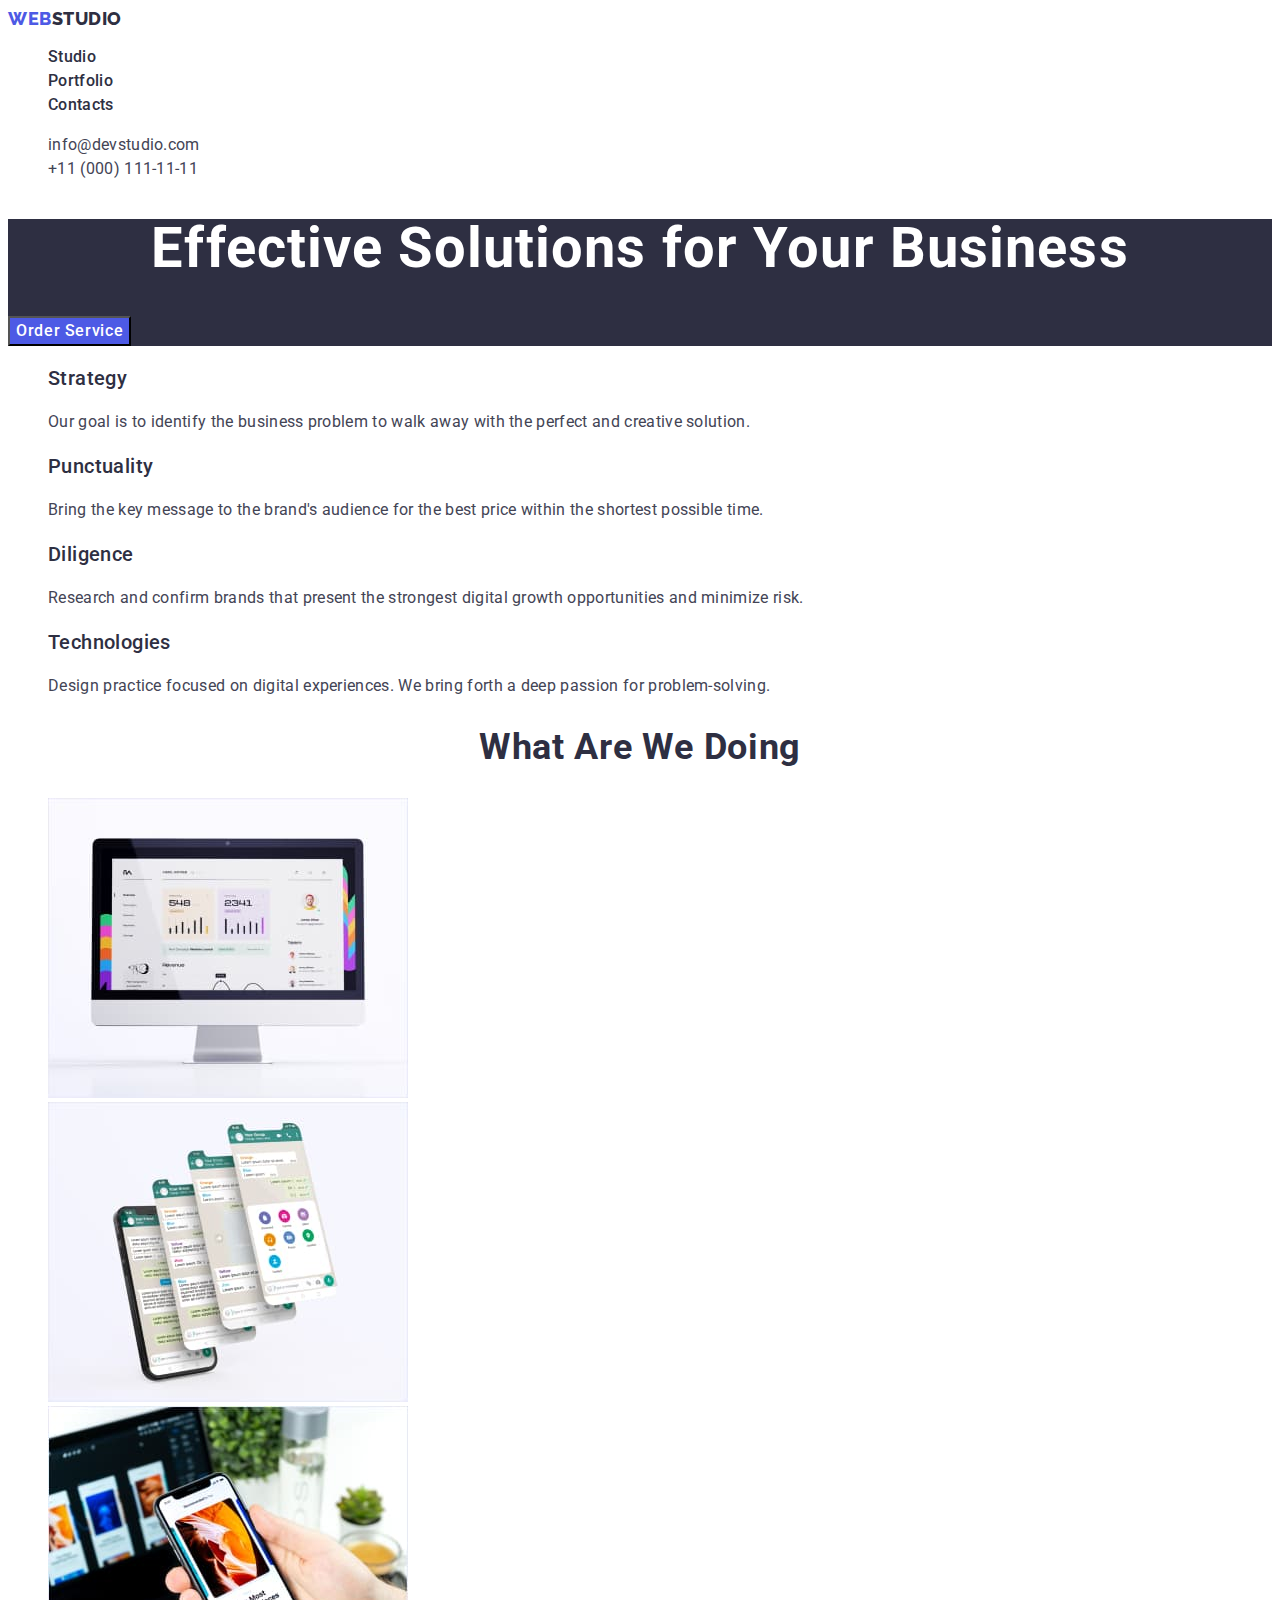
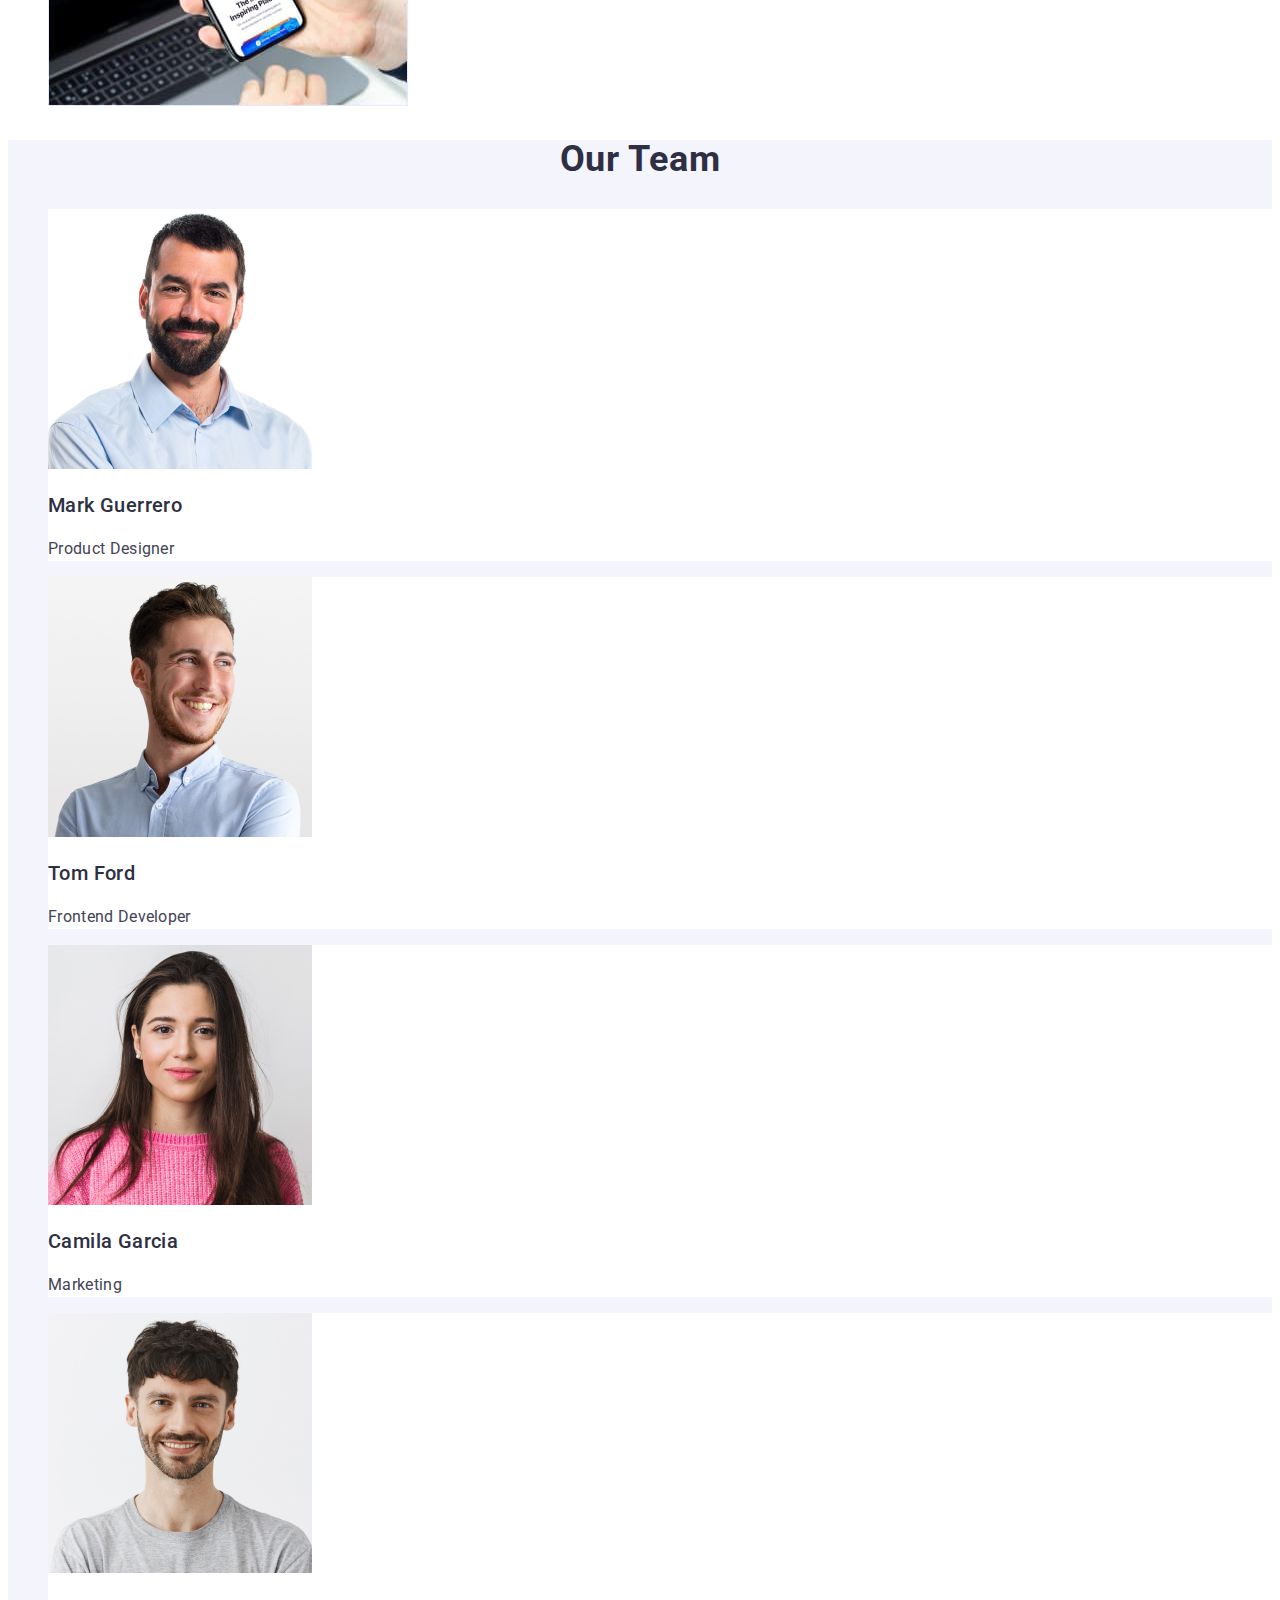
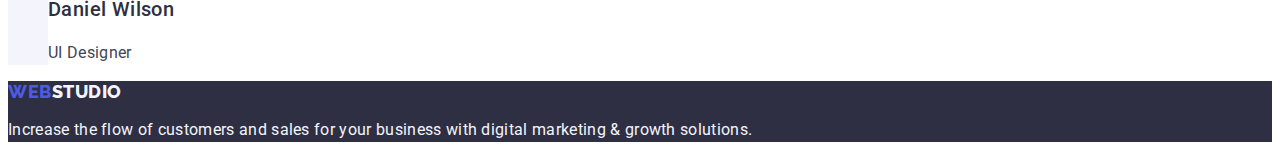
==== index.html @ 8f64d593 "start-cloned" ====
<!DOCTYPE html>
<html lang="en">
  <head>
    <meta charset="UTF-8" />
    <meta http-equiv="X-UA-Compatible" content="IE=edge" />
    <meta name="viewport" content="width=device-width, initial-scale=1.0" />
    <link rel="preconnect" href="https://fonts.googleapis.com" />
    <link rel="preconnect" href="https://fonts.gstatic.com" crossorigin />
    <link
      href="https://fonts.googleapis.com/css2?family=Raleway:wght@800&family=Roboto:wght@400;500;700;900&display=swap"
      rel="stylesheet"
    />
    <title>WebStudio</title>
    <link rel="stylesheet" href="./css/styles.css" />
  </head>

  <body>
    <header>
      <nav class="navigation list">
        <a href="./index.html" class="header-logo-link link"
          >Web<span class="header-logo-link link">Studio</span></a
        >
        <ul class="header-list list">
          <li>
            <a href="./index.html" class="header-list-item link">Studio</a>
          </li>
          <li>
            <a href="./portfolio.html" class="header-list-item link"
              >Portfolio</a
            >
          </li>
          <li>
            <a href="" class="header-list-item link">Contacts</a>
          </li>
        </ul>
      </nav>
      <address class="address list">
        <ul class="address-list list">
          <li class="address-item link">
            <a href="mailto:info@devstudio.com" class="address-link link"
              >info@devstudio.com</a
            >
          </li>
          <li class="address-item">
            <a href="tel:+110001111111" class="address-link link"
              >+11 (000) 111-11-11</a
            >
          </li>
        </ul>
      </address>
    </header>

    <main>
      <section class="main-header">
        <h1 class="main-header-title">Effective Solutions for Your Business</h1>
        <button type="button" class="solution-button">Order Service</button>
      </section>
      <section class="solutions">
        <h2 hidden class="solution-title">Text</h2>
        <ul class="list">
          <li>
            <h3 class="solution-subtitle">Strategy</h3>
            <p class="solution-text">
              Our goal is to identify the business problem to walk away with the
              perfect and creative solution.
            </p>
          </li>
          <li>
            <h3 class="solution-subtitle">Punctuality</h3>
            <p class="solution-text">
              Bring the key message to the brand's audience for the best price
              within the shortest possible time.
            </p>
          </li>
          <li>
            <h3 class="solution-subtitle">Diligence</h3>
            <p class="solution-text">
              Research and confirm brands that present the strongest digital
              growth opportunities and minimize risk.
            </p>
          </li>
          <li>
            <h3 class="solution-subtitle">Technologies</h3>
            <p class="solution-text">
              Design practice focused on digital experiences. We bring forth a
              deep passion for problem-solving.
            </p>
          </li>
        </ul>
      </section>
      <section class="doing">
        <h2 id="studio" class="doing-title">What are we doing</h2>
        <ul class="doing-list list">
          <li>
            <img src="./images/computer.jpg" alt="analysis" width="360" />
          </li>
          <li><img src="./images/phone.jpg" alt="marketing" width="360" /></li>
          <li><img src="./images/phone2.jpg" alt="desing" width="360" /></li>
        </ul>
      </section>
      <section class="team">
        <h2 class="team-title" id="portfolio">Our Team</h2>
        <ul class="team-list list">
          <li class="team-list-item">
            <img src="./images/Mark.jpg" alt="Product Designer" width="264" />
            <h3 class="team-subtitle">Mark Guerrero</h3>
            <p class="team-text">Product Designer</p>
          </li>
          <li class="team-list-item">
            <img src="./images/Tom.jpg" alt="Frontend Developer" width="264" />
            <h3 class="team-subtitle">Tom Ford</h3>
            <p class="team-text">Frontend Developer</p>
          </li>
          <li class="team-list-item">
            <img src="./images/Camila.jpg" alt="Marketing" width="264" />
            <h3 class="team-subtitle">Camila Garcia</h3>
            <p class="team-text">Marketing</p>
          </li>
          <li class="team-list-item">
            <img src="./images/Daniel.jpg" alt="UI Designer" width="264" />
            <h3 class="team-subtitle">Daniel Wilson</h3>
            <p class="team-text">UI Designer</p>
          </li>
        </ul>
      </section>
    </main>
    <footer class="footer">
      <a href="./index.html" class="footer-logo link"
        >Web<span class="footer-logo">Studio</span></a
      >
      <p class="footer-text">
        Increase the flow of customers and sales for your business with digital
        marketing & growth solutions.
      </p>
    </footer>
  </body>
</html>
---- css/styles.css ----
:root {
  --title-main-color: #2e2f42;
  --main-text-color: #434455;
  --background-white: #ffffff;
  --accent-color: #4d5ae5;
  --accent-color-button: #404bbf;
  --background-beige: #f4f4fd;
}

body {
  font-family: "Roboto", sans-serif;
  color: var(--main-text-color);
  background-color: var(--background-white);
}

.link {
  text-decoration: none;
}

.list {
  list-style: none;
}
/*---------------------HEADER---------------------*/

.header-list-item {
  font-weight: 500;
  font-size: 16px;
  line-height: 1.5;
  letter-spacing: 0.02em;
  color: var(--title-main-color);
}

.link:hover,
.link:focus {
  color: var(--accent-color-button);
}

.header-logo-link {
  font-family: "Raleway", sans-serif;
  font-weight: 800;
  font-size: 18px;
  line-height: 1.17;
  letter-spacing: 0.03em;
  text-transform: uppercase;
  color: var(--accent-color);
}

.header-logo-link span {
  color: var(--title-main-color);
}

.address {
  font-style: normal;
}

.address-link {
  font-family: "Roboto";
  font-size: 16px;
  line-height: 1.5;
  letter-spacing: 0.02em;
  color: var(--main-text-color);
  text-decoration: none;
}

.address-link:hover,
.address-link:focus {
  color: var(--accent-color-button);
}

/*---------------------MAIN HEADER---------------------*/
.main-header {
  background-color: var(--title-main-color);
}

.main-header-title {
  font-weight: 700;
  font-size: 56px;
  line-height: 1.07;
  letter-spacing: 0.02em;
  color: var(--background-white);
  text-align: center;
}

/*---------------------SOLUTIONS---------------------*/
.solutions {
}
.solution-title {
  font-weight: 700;
  font-size: 56px;
  line-height: 1.07;
  letter-spacing: 0.02em;
  color: var(--title-main-color);
}

.solution-button {
  font-family: "Roboto", sans-serif;
  font-weight: 500;
  font-size: 16px;
  line-height: 1.5;
  letter-spacing: 0.04em;
  color: var(--background-white);
  cursor: pointer;
  background-color: var(--accent-color);
}
.solution-button:hover,
.solution-button:focus {
  color: var(--background-white);
  background-color: var(--accent-color-button);
}

.solution-subtitle {
  font-weight: 500;
  font-size: 20px;
  line-height: 1.2;
  letter-spacing: 0.02em;
  color: var(--title-main-color);
}
.solution-text {
  font-size: 16px;
  line-height: 1.5;
  letter-spacing: 0.02em;
}

/*---------------------DOING---------------------*/
.doing {
}

.doing-title {
  font-weight: 700;
  font-size: 36px;
  line-height: 1.11;
  letter-spacing: 0.02em;
  text-transform: capitalize;
  color: var(--title-main-color);
  text-align: center;
}

/*---------------------TEAM---------------------*/
.team {
  background-color: var(--background-beige);
}
.team-list-item {
  background-color: var(--background-white);
}

.team-title {
  font-weight: 700;
  font-size: 36px;
  line-height: 1.11;
  letter-spacing: 0.02em;
  text-transform: capitalize;
  color: var(--title-main-color);
  text-align: center;
}

.team-subtitle {
  font-weight: 500;
  font-size: 20px;
  line-height: 1.2;
  letter-spacing: 0.02em;
  color: var(--title-main-color);
}
.team-text {
  font-size: 16px;
  line-height: 1.5;
  letter-spacing: 0.02em;
  background-color: var(--background-white);
}
/*---------------------FOOTER---------------------*/
.footer {
  background-color: var(--title-main-color);
}
.footer-logo {
  font-family: "Raleway", sans-serif;
  font-style: normal;
  font-weight: 800;
  font-size: 18px;
  line-height: 1.17;
  letter-spacing: 0.03em;
  text-transform: uppercase;
  color: var(--accent-color);
  text-decoration: none;
}
.footer-logo span {
  color: var(--background-beige);
}

.footer-text {
  font-size: 16px;
  line-height: 1.5;
  letter-spacing: 0.02em;
  color: var(--background-beige);
}

/*---------------------PORTFOLIO---------------------*/
.portfolio {
}

.portfolio-button {
  font-family: "Roboto", sans-serif;
  font-weight: 500;
  font-size: 16px;
  line-height: 1.5;
  text-align: center;
  letter-spacing: 0.04em;
  color: var(--accent-color);
  cursor: pointer;
  background-color: var(--background-beige);
}

.portfolio-button:hover,
.portfolio-button:focus {
  color: var(--background-white);
  background-color: var(--accent-color-button);
}

.portfolio-title-link {
  font-weight: 500;
  font-size: 20px;
  line-height: 1.2;
  letter-spacing: 0.02em;
  color: var(--title-main-color);
}

.portfolio-title-link:hover,
.portfolio-title-link:focus {
  color: var(--accent-color-button);
}
.portfolio-text {
  font-size: 16px;
  line-height: 1.5;
  letter-spacing: 0.02em;
  color: var(--main-text-color);
}
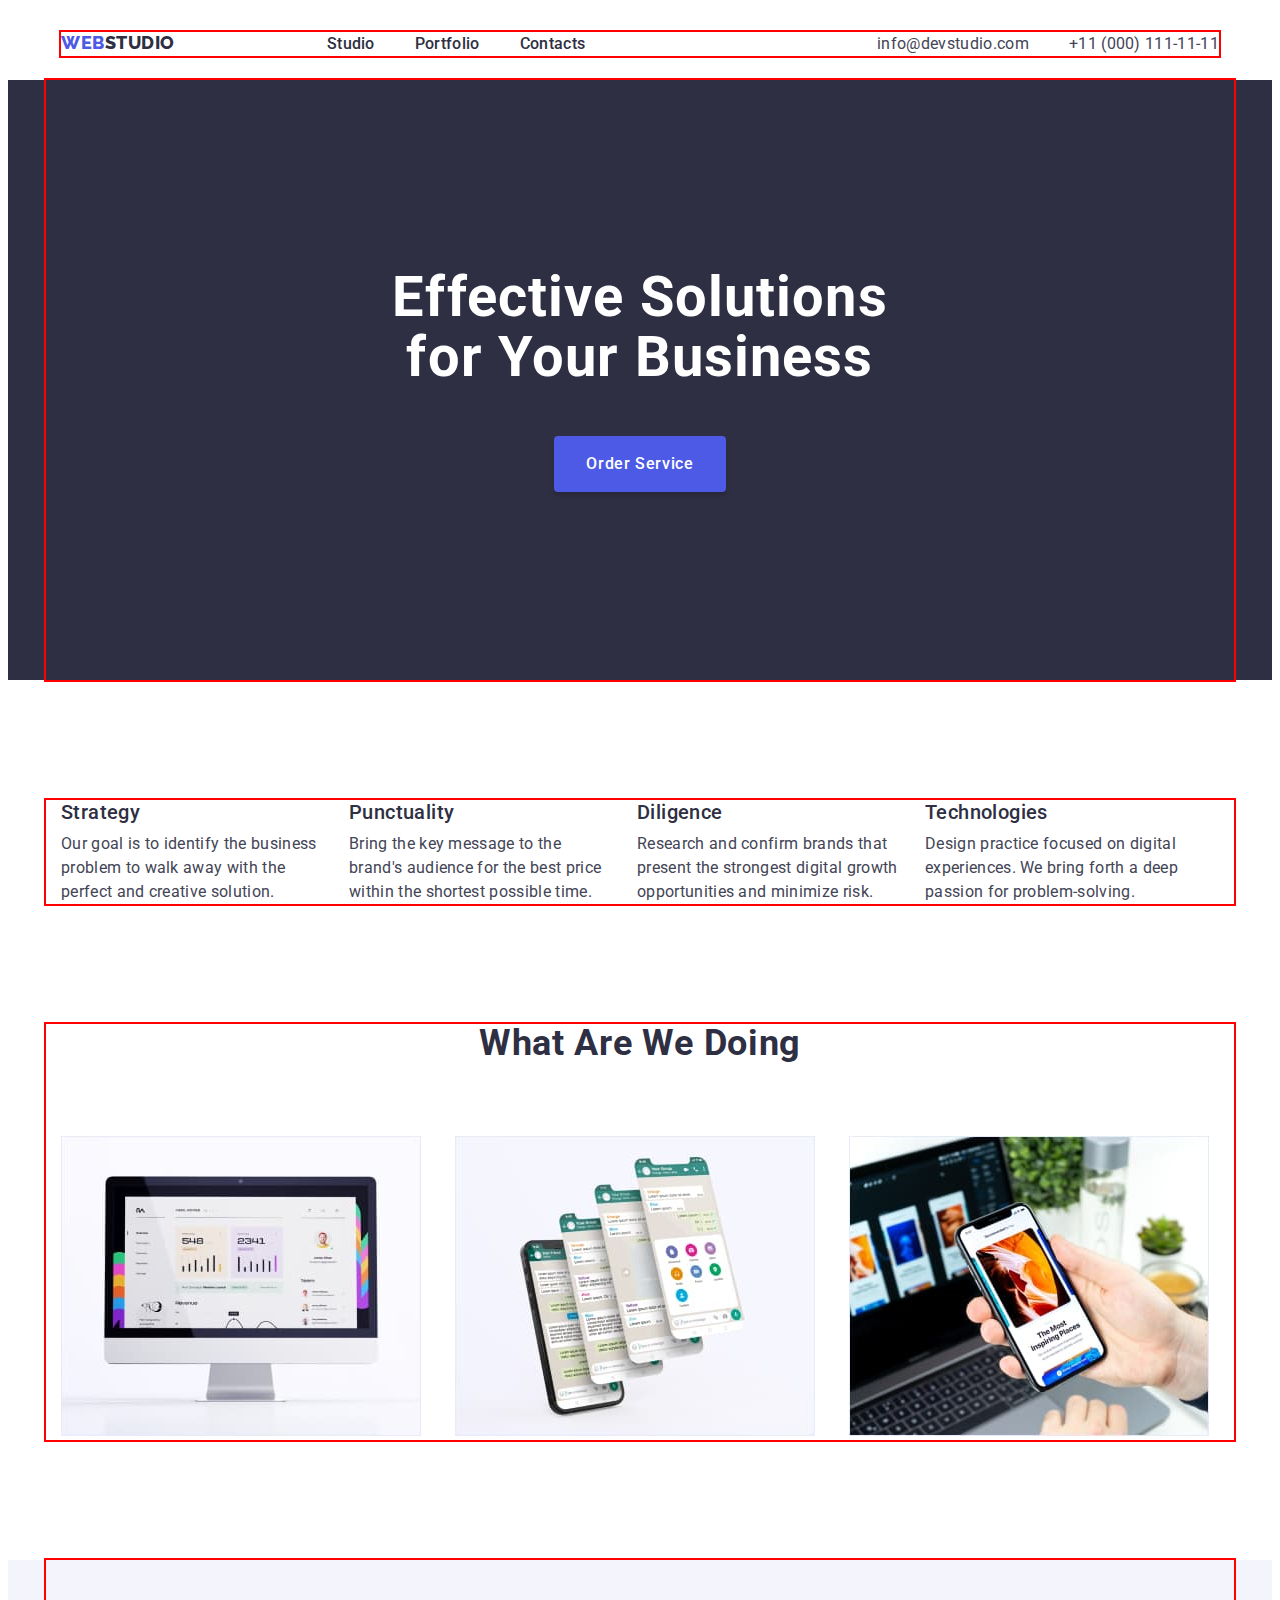
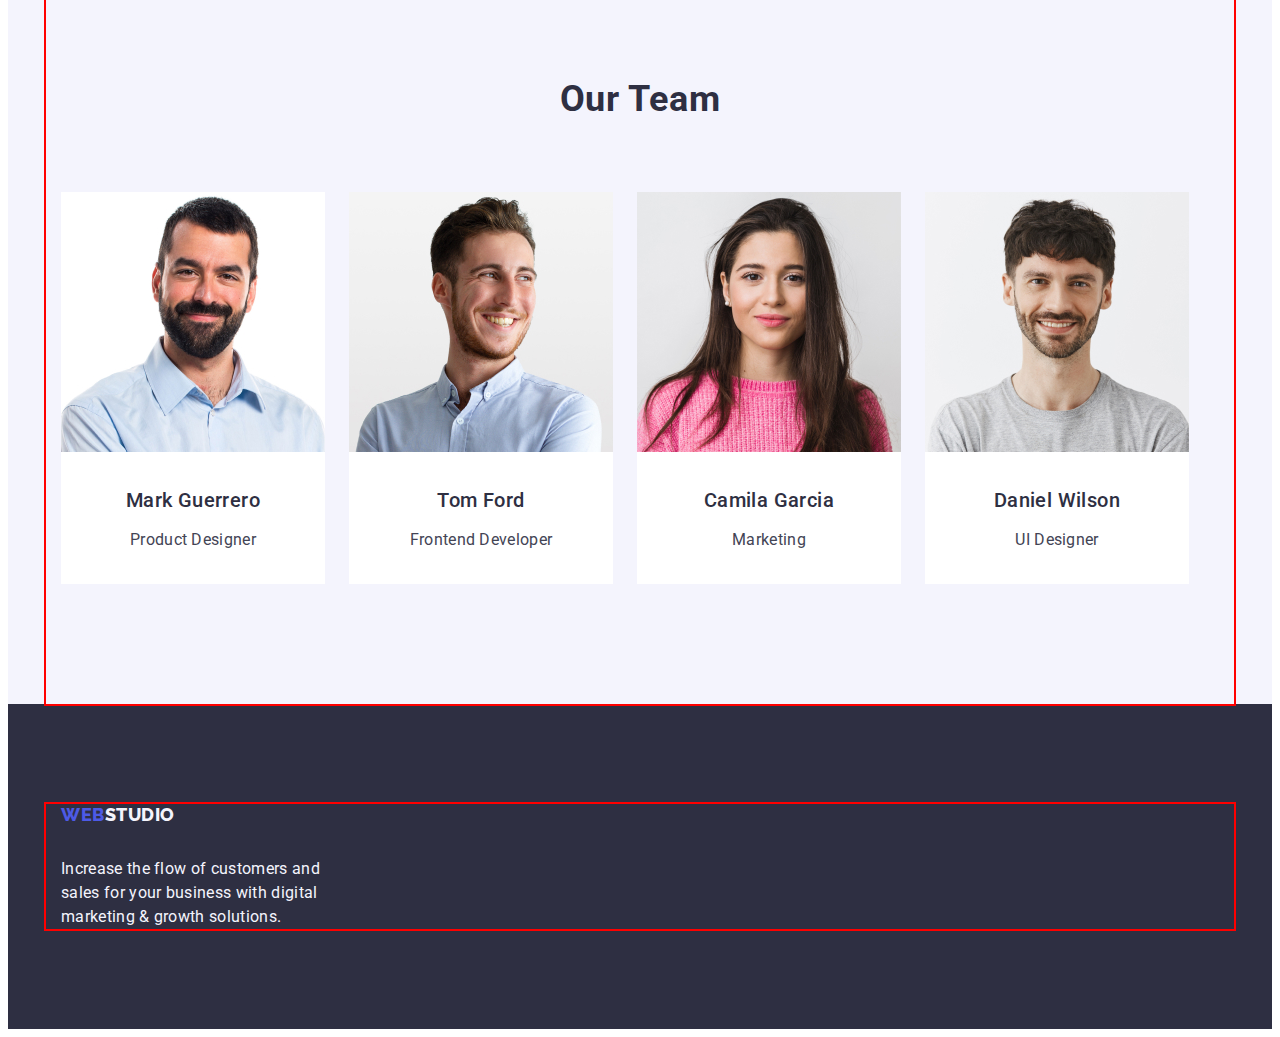
==== commit 1aecb0e9: "first try" ====
--- a/index.html
+++ b/index.html
@@ -11,127 +11,168 @@
       rel="stylesheet"
     />
     <title>WebStudio</title>
+    <link
+      rel="stylesheet"
+      href="https://cdnjs.cloudflare.com/ajax/libs/modern-normalize/2.0.0/modern-normalize.min.css"
+      integrity="sha512-4xo8blKMVCiXpTaLzQSLSw3KFOVPWhm/TRtuPVc4WG6kUgjH6J03IBuG7JZPkcWMxJ5huwaBpOpnwYElP/m6wg=="
+      crossorigin="anonymous"
+      referrerpolicy="no-referrer"
+    />
     <link rel="stylesheet" href="./css/styles.css" />
   </head>
 
   <body>
-    <header>
-      <nav class="navigation list">
-        <a href="./index.html" class="header-logo-link link"
-          >Web<span class="header-logo-link link">Studio</span></a
-        >
-        <ul class="header-list list">
-          <li>
-            <a href="./index.html" class="header-list-item link">Studio</a>
-          </li>
-          <li>
-            <a href="./portfolio.html" class="header-list-item link"
-              >Portfolio</a
-            >
-          </li>
-          <li>
-            <a href="" class="header-list-item link">Contacts</a>
-          </li>
-        </ul>
-      </nav>
-      <address class="address list">
-        <ul class="address-list list">
-          <li class="address-item link">
-            <a href="mailto:info@devstudio.com" class="address-link link"
-              >info@devstudio.com</a
-            >
-          </li>
-          <li class="address-item">
-            <a href="tel:+110001111111" class="address-link link"
-              >+11 (000) 111-11-11</a
-            >
-          </li>
-        </ul>
-      </address>
+    <header class="header">
+      <div class="container header-container">
+        <nav class="header-navigation list">
+          <a href="./index.html" class="header-logo-link link"
+            >Web<span class="header-logo-link link">Studio</span></a
+          >
+          <ul class="header-list list">
+            <li>
+              <a href="./index.html" class="header-list-item link">Studio</a>
+            </li>
+            <li>
+              <a href="./portfolio.html" class="header-list-item link"
+                >Portfolio</a
+              >
+            </li>
+            <li>
+              <a href="" class="header-list-item link">Contacts</a>
+            </li>
+          </ul>
+        </nav>
+        <address class="address list">
+          <ul class="address-list list">
+            <li class="address-item link">
+              <a href="mailto:info@devstudio.com" class="address-link link"
+                >info@devstudio.com</a
+              >
+            </li>
+            <li class="address-item">
+              <a href="tel:+110001111111" class="address-link link"
+                >+11 (000) 111-11-11</a
+              >
+            </li>
+          </ul>
+        </address>
+      </div>
     </header>
 
     <main>
-      <section class="main-header">
-        <h1 class="main-header-title">Effective Solutions for Your Business</h1>
-        <button type="button" class="solution-button">Order Service</button>
+      <section class="main-header section">
+        <div class="container main-container">
+          <h1 class="main-header-title">
+            Effective Solutions for Your Business
+          </h1>
+          <div class="button">
+            <button type="button" class="main-button">Order Service</button>
+          </div>
+        </div>
       </section>
-      <section class="solutions">
-        <h2 hidden class="solution-title">Text</h2>
-        <ul class="list">
-          <li>
-            <h3 class="solution-subtitle">Strategy</h3>
-            <p class="solution-text">
-              Our goal is to identify the business problem to walk away with the
-              perfect and creative solution.
-            </p>
-          </li>
-          <li>
-            <h3 class="solution-subtitle">Punctuality</h3>
-            <p class="solution-text">
-              Bring the key message to the brand's audience for the best price
-              within the shortest possible time.
-            </p>
-          </li>
-          <li>
-            <h3 class="solution-subtitle">Diligence</h3>
-            <p class="solution-text">
-              Research and confirm brands that present the strongest digital
-              growth opportunities and minimize risk.
-            </p>
-          </li>
-          <li>
-            <h3 class="solution-subtitle">Technologies</h3>
-            <p class="solution-text">
-              Design practice focused on digital experiences. We bring forth a
-              deep passion for problem-solving.
-            </p>
-          </li>
-        </ul>
+      <section class="solutions section">
+        <div class="container solutions-container">
+          <h2 hidden class="solution-title">Text</h2>
+          <ul class="solution-list list">
+            <li class="solution-item">
+              <h3 class="solution-subtitle">Strategy</h3>
+              <p class="solution-text">
+                Our goal is to identify the business problem to walk away with
+                the perfect and creative solution.
+              </p>
+            </li>
+            <li>
+              <h3 class="solution-subtitle">Punctuality</h3>
+              <p class="solution-text">
+                Bring the key message to the brand's audience for the best price
+                within the shortest possible time.
+              </p>
+            </li>
+            <li>
+              <h3 class="solution-subtitle">Diligence</h3>
+              <p class="solution-text">
+                Research and confirm brands that present the strongest digital
+                growth opportunities and minimize risk.
+              </p>
+            </li>
+            <li>
+              <h3 class="solution-subtitle">Technologies</h3>
+              <p class="solution-text">
+                Design practice focused on digital experiences. We bring forth a
+                deep passion for problem-solving.
+              </p>
+            </li>
+          </ul>
+        </div>
       </section>
-      <section class="doing">
-        <h2 id="studio" class="doing-title">What are we doing</h2>
-        <ul class="doing-list list">
-          <li>
-            <img src="./images/computer.jpg" alt="analysis" width="360" />
-          </li>
-          <li><img src="./images/phone.jpg" alt="marketing" width="360" /></li>
-          <li><img src="./images/phone2.jpg" alt="desing" width="360" /></li>
-        </ul>
+      <section class="doing section">
+        <div class="doing-container container">
+          <h2 id="studio" class="doing-title">What are we doing</h2>
+          <ul class="doing-list list">
+            <li class="doing-item">
+              <img src="./images/computer.jpg" alt="analysis" width="360" />
+            </li>
+            <li class="doing-item">
+              <img src="./images/phone.jpg" alt="marketing" width="360" />
+            </li>
+            <li class="doing-item">
+              <img src="./images/phone2.jpg" alt="desing" width="360" />
+            </li>
+          </ul>
+        </div>
       </section>
       <section class="team">
-        <h2 class="team-title" id="portfolio">Our Team</h2>
-        <ul class="team-list list">
-          <li class="team-list-item">
-            <img src="./images/Mark.jpg" alt="Product Designer" width="264" />
-            <h3 class="team-subtitle">Mark Guerrero</h3>
-            <p class="team-text">Product Designer</p>
-          </li>
-          <li class="team-list-item">
-            <img src="./images/Tom.jpg" alt="Frontend Developer" width="264" />
-            <h3 class="team-subtitle">Tom Ford</h3>
-            <p class="team-text">Frontend Developer</p>
-          </li>
-          <li class="team-list-item">
-            <img src="./images/Camila.jpg" alt="Marketing" width="264" />
-            <h3 class="team-subtitle">Camila Garcia</h3>
-            <p class="team-text">Marketing</p>
-          </li>
-          <li class="team-list-item">
-            <img src="./images/Daniel.jpg" alt="UI Designer" width="264" />
-            <h3 class="team-subtitle">Daniel Wilson</h3>
-            <p class="team-text">UI Designer</p>
-          </li>
-        </ul>
+        <div class="container">
+          <h2 class="team-title" id="portfolio">Our Team</h2>
+          <ul class="team-list list">
+            <li class="team-list-item">
+              <img src="./images/Mark.jpg" alt="Product Designer" width="264" />
+              <div class="team-content">
+                <h3 class="team-subtitle">Mark Guerrero</h3>
+                <p class="team-text">Product Designer</p>
+              </div>
+            </li>
+            <li class="team-list-item">
+              <img
+                src="./images/Tom.jpg"
+                alt="Frontend Developer"
+                width="264"
+              />
+              <div class="team-content">
+                <h3 class="team-subtitle">Tom Ford</h3>
+                <p class="team-text">Frontend Developer</p>
+              </div>
+            </li>
+            <li class="team-list-item">
+              <img src="./images/Camila.jpg" alt="Marketing" width="264" />
+              <div class="team-content">
+                <h3 class="team-subtitle">Camila Garcia</h3>
+                <p class="team-text">Marketing</p>
+              </div>
+            </li>
+            <li class="team-list-item">
+              <img src="./images/Daniel.jpg" alt="UI Designer" width="264" />
+              <div class="team-content">
+                <h3 class="team-subtitle">Daniel Wilson</h3>
+                <p class="team-text">UI Designer</p>
+              </div>
+            </li>
+          </ul>
+        </div>
       </section>
     </main>
     <footer class="footer">
-      <a href="./index.html" class="footer-logo link"
-        >Web<span class="footer-logo">Studio</span></a
-      >
-      <p class="footer-text">
-        Increase the flow of customers and sales for your business with digital
-        marketing & growth solutions.
-      </p>
+      <div class="container">
+        <div class="footer-content">
+          <a href="./index.html" class="footer-logo link"
+            >Web<span class="footer-logo">Studio</span></a
+          >
+          <p class="footer-text">
+            Increase the flow of customers and sales for your business with
+            digital marketing & growth solutions.
+          </p>
+        </div>
+      </div>
     </footer>
   </body>
 </html>
--- a/css/styles.css
+++ b/css/styles.css
@@ -20,7 +20,49 @@
 .list {
   list-style: none;
 }
+
+.container {
+  width: 1158px;
+  padding-left: 15px;
+  padding-right: 15px;
+  margin: 0 auto;
+  outline: 2px solid red;
+}
+.section {
+  margin-bottom: 120px;
+}
+
+h1,
+h2,
+h3,
+h4,
+h5,
+h6,
+p {
+  margin: 0;
+}
+ul {
+  list-style: none;
+  padding-left: 0;
+  margin: 0;
+}
+
 /*---------------------HEADER---------------------*/
+.header {
+  padding-top: 24px;
+  padding-bottom: 24px;
+}
+
+.header-container {
+  padding-right: 0;
+  padding-left: 0;
+  display: flex;
+  align-items: center;
+}
+
+.header-navigation {
+  display: flex;
+}
 
 .header-list-item {
   font-weight: 500;
@@ -28,6 +70,11 @@
   line-height: 1.5;
   letter-spacing: 0.02em;
   color: var(--title-main-color);
+}
+
+.header-list {
+  display: flex;
+  gap: 40px;
 }
 
 .link:hover,
@@ -43,6 +90,7 @@
   letter-spacing: 0.03em;
   text-transform: uppercase;
   color: var(--accent-color);
+  margin-right: 76px;
 }
 
 .header-logo-link span {
@@ -51,10 +99,19 @@
 
 .address {
   font-style: normal;
+  display: flex;
+  margin-left: auto;
+}
+
+.address-list {
+  display: flex;
+  gap: 40px;
+}
+
+.address-item {
 }
 
 .address-link {
-  font-family: "Roboto";
   font-size: 16px;
   line-height: 1.5;
   letter-spacing: 0.02em;
@@ -72,6 +129,10 @@
   background-color: var(--title-main-color);
 }
 
+.main-container {
+  padding-top: 188px;
+  padding-bottom: 188px;
+}
 .main-header-title {
   font-weight: 700;
   font-size: 56px;
@@ -79,11 +140,37 @@
   letter-spacing: 0.02em;
   color: var(--background-white);
   text-align: center;
+  margin-bottom: 48px;
+  max-width: 496px;
+  margin-left: auto;
+  margin-right: auto;
+}
+
+.main-button {
+  font-family: "Roboto", sans-serif;
+  font-weight: 500;
+  font-size: 16px;
+  line-height: 1.5;
+  letter-spacing: 0.04em;
+  color: var(--background-white);
+  cursor: pointer;
+  background-color: var(--accent-color);
+  display: block;
+  margin-left: auto;
+  margin-right: auto;
+  padding: 16px 32px;
+  border: none;
+  box-shadow: 0px 4px 4px rgba(0, 0, 0, 0.15);
+  border-radius: 4px;
+}
+.main-button:hover,
+.main-button:focus {
+  color: var(--background-white);
+  background-color: var(--accent-color-button);
 }
 
 /*---------------------SOLUTIONS---------------------*/
-.solutions {
-}
+
 .solution-title {
   font-weight: 700;
   font-size: 56px;
@@ -92,37 +179,57 @@
   color: var(--title-main-color);
 }
 
-.solution-button {
-  font-family: "Roboto", sans-serif;
-  font-weight: 500;
-  font-size: 16px;
-  line-height: 1.5;
-  letter-spacing: 0.04em;
-  color: var(--background-white);
-  cursor: pointer;
-  background-color: var(--accent-color);
-}
-.solution-button:hover,
-.solution-button:focus {
-  color: var(--background-white);
-  background-color: var(--accent-color-button);
-}
-
+.visually-hidden {
+  position: absolute;
+  width: 1px;
+  height: 1px;
+  margin: -1px;
+  border: 0;
+  padding: 0;
+  white-space: nowrap;
+  clip-path: inset(100%);
+  clip: rect(0 0 0 0);
+  overflow: hidden;
+}
+
+.solutions-container {
+  display: flex;
+}
+
+.solution-list {
+  display: flex;
+  gap: 24px;
+}
+
+.solution-item {
+  width: calc((100% - 24px * 3) / 4);
+}
 .solution-subtitle {
   font-weight: 500;
   font-size: 20px;
   line-height: 1.2;
   letter-spacing: 0.02em;
   color: var(--title-main-color);
-}
+  margin-bottom: 8px;
+}
+
 .solution-text {
   font-size: 16px;
   line-height: 1.5;
   letter-spacing: 0.02em;
+  max-width: 264px;
 }
 
 /*---------------------DOING---------------------*/
 .doing {
+}
+
+.doing-container {
+}
+
+.doing-list {
+  display: flex;
+  gap: 24px;
 }
 
 .doing-title {
@@ -133,6 +240,11 @@
   text-transform: capitalize;
   color: var(--title-main-color);
   text-align: center;
+  margin-bottom: 72px;
+}
+
+.doing-item {
+  width: calc((100% - 24px * 2) / 3);
 }
 
 /*---------------------TEAM---------------------*/
@@ -141,6 +253,13 @@
 }
 .team-list-item {
   background-color: var(--background-white);
+  width: 264px;
+  margin-bottom: 120px;
+}
+
+.team-list {
+  display: flex;
+  gap: 24px;
 }
 
 .team-title {
@@ -151,6 +270,8 @@
   text-transform: capitalize;
   color: var(--title-main-color);
   text-align: center;
+  padding-top: 120px;
+  padding-bottom: 72px;
 }
 
 .team-subtitle {
@@ -159,6 +280,12 @@
   line-height: 1.2;
   letter-spacing: 0.02em;
   color: var(--title-main-color);
+  margin-bottom: 16px;
+}
+
+.team-content {
+  padding: 32px 16px 32px 16px;
+  text-align: center;
 }
 .team-text {
   font-size: 16px;
@@ -169,6 +296,7 @@
 /*---------------------FOOTER---------------------*/
 .footer {
   background-color: var(--title-main-color);
+  padding: 100px 0;
 }
 .footer-logo {
   font-family: "Raleway", sans-serif;
@@ -180,6 +308,8 @@
   text-transform: uppercase;
   color: var(--accent-color);
   text-decoration: none;
+  display: inline-block;
+  padding-bottom: 16px;
 }
 .footer-logo span {
   color: var(--background-beige);
@@ -190,10 +320,20 @@
   line-height: 1.5;
   letter-spacing: 0.02em;
   color: var(--background-beige);
+  max-width: 264px;
 }
 
 /*---------------------PORTFOLIO---------------------*/
 .portfolio {
+  display: flex;
+}
+.button-list {
+  display: flex;
+  flex-wrap: wrap;
+  justify-content: center;
+  gap: 24px;
+  padding-top: 96px;
+  padding-bottom: 72px;
 }
 
 .portfolio-button {
@@ -206,6 +346,10 @@
   color: var(--accent-color);
   cursor: pointer;
   background-color: var(--background-beige);
+  padding: 12px 24px;
+  box-shadow: 0px 3px 1px rgba(0, 0, 0, 0.1), 0px 2px 1px rgba(0, 0, 0, 0.08),
+    0px 2px 2px rgba(0, 0, 0, 0.12);
+  border-radius: 4px;
 }
 
 .portfolio-button:hover,
@@ -214,21 +358,39 @@
   background-color: var(--accent-color-button);
 }
 
-.portfolio-title-link {
-  font-weight: 500;
-  font-size: 20px;
-  line-height: 1.2;
-  letter-spacing: 0.02em;
-  color: var(--title-main-color);
-}
-
 .portfolio-title-link:hover,
 .portfolio-title-link:focus {
   color: var(--accent-color-button);
 }
+
+.portfolio-list {
+  display: flex;
+  flex-wrap: wrap;
+  row-gap: 48px;
+  column-gap: 32px;
+}
+
+.portfolio-content {
+  max-width: 360px;
+  border: 1px solid #e7e9fc;
+  width: calc ((100% - 48px) / 3);
+  gap: 24px;
+}
+
+.portfolio-title-link {
+  font-weight: 500;
+  font-size: 20px;
+  line-height: 1.2;
+  letter-spacing: 0.02em;
+  color: var(--title-main-color);
+  padding-top: 32px;
+  padding-left: 16px;
+}
 .portfolio-text {
   font-size: 16px;
   line-height: 1.5;
   letter-spacing: 0.02em;
   color: var(--main-text-color);
-}
+  padding-left: 16px;
+  padding-bottom: 32px;
+}
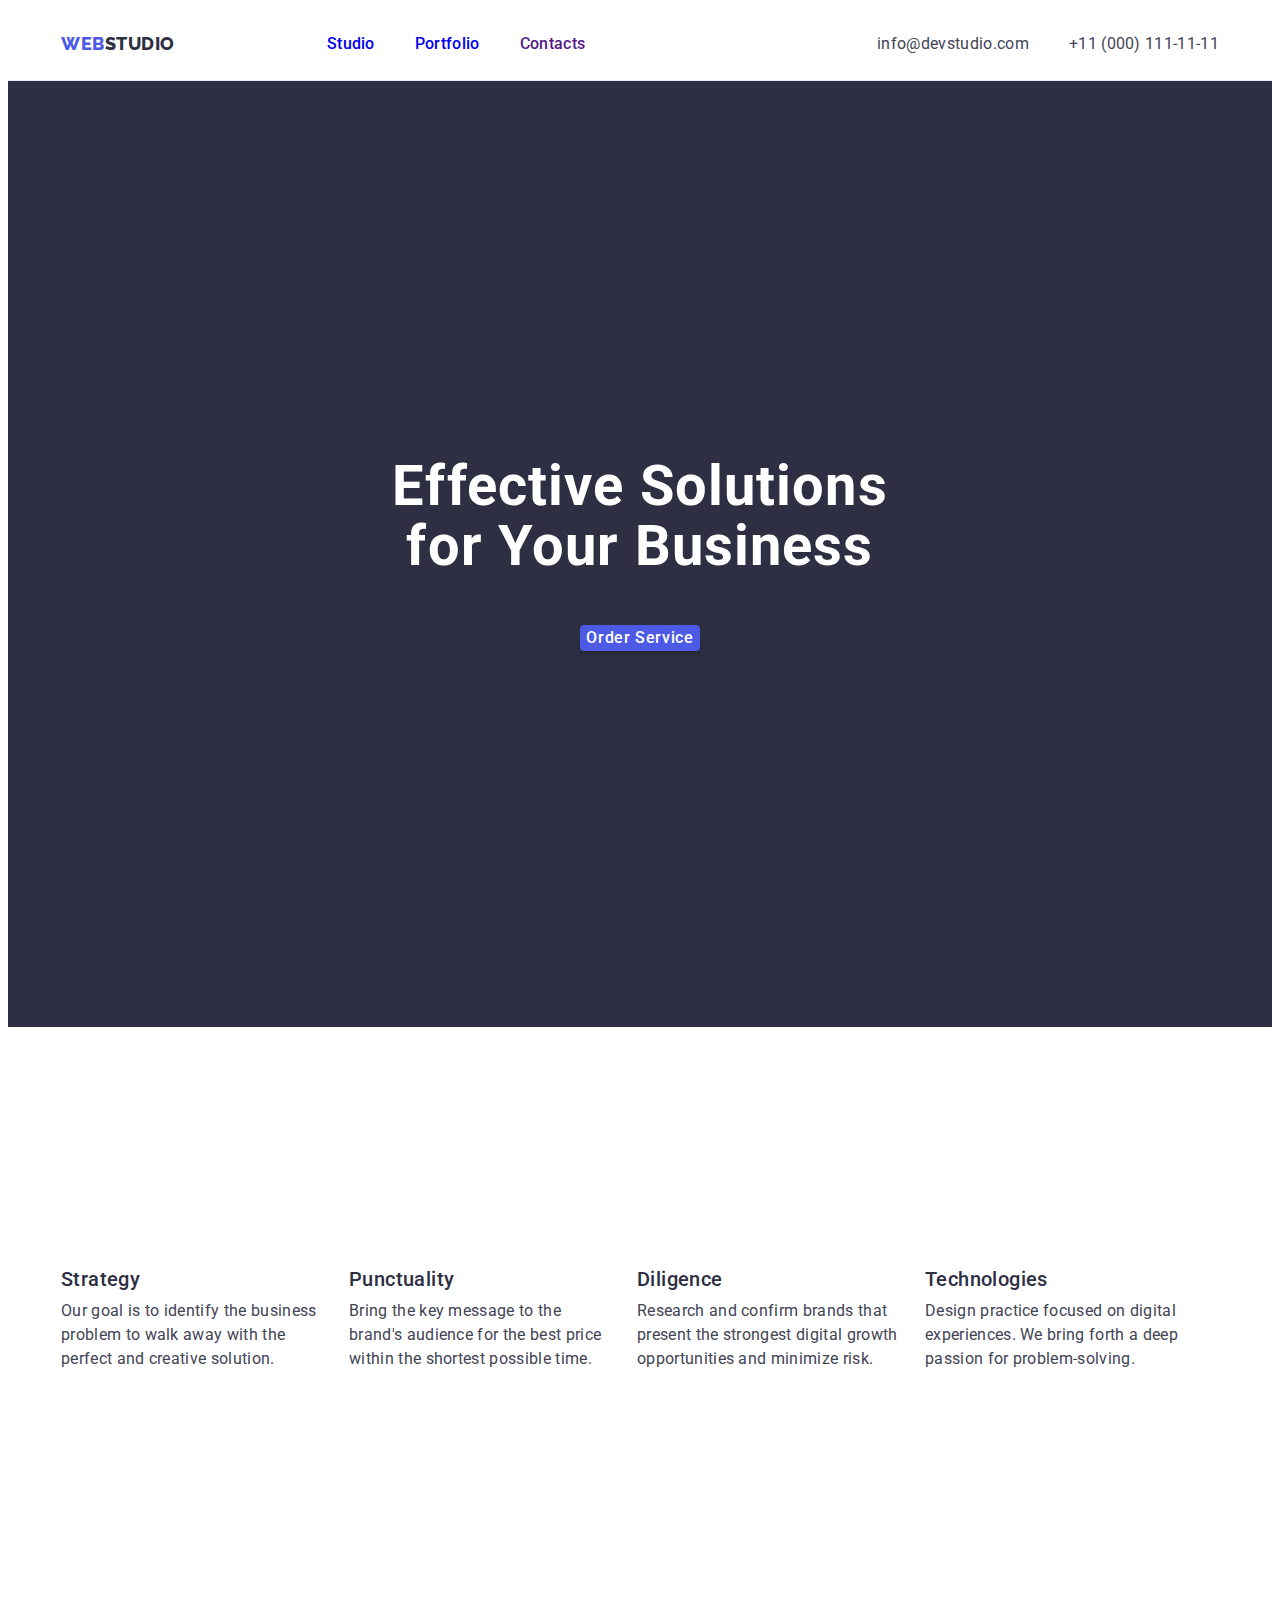
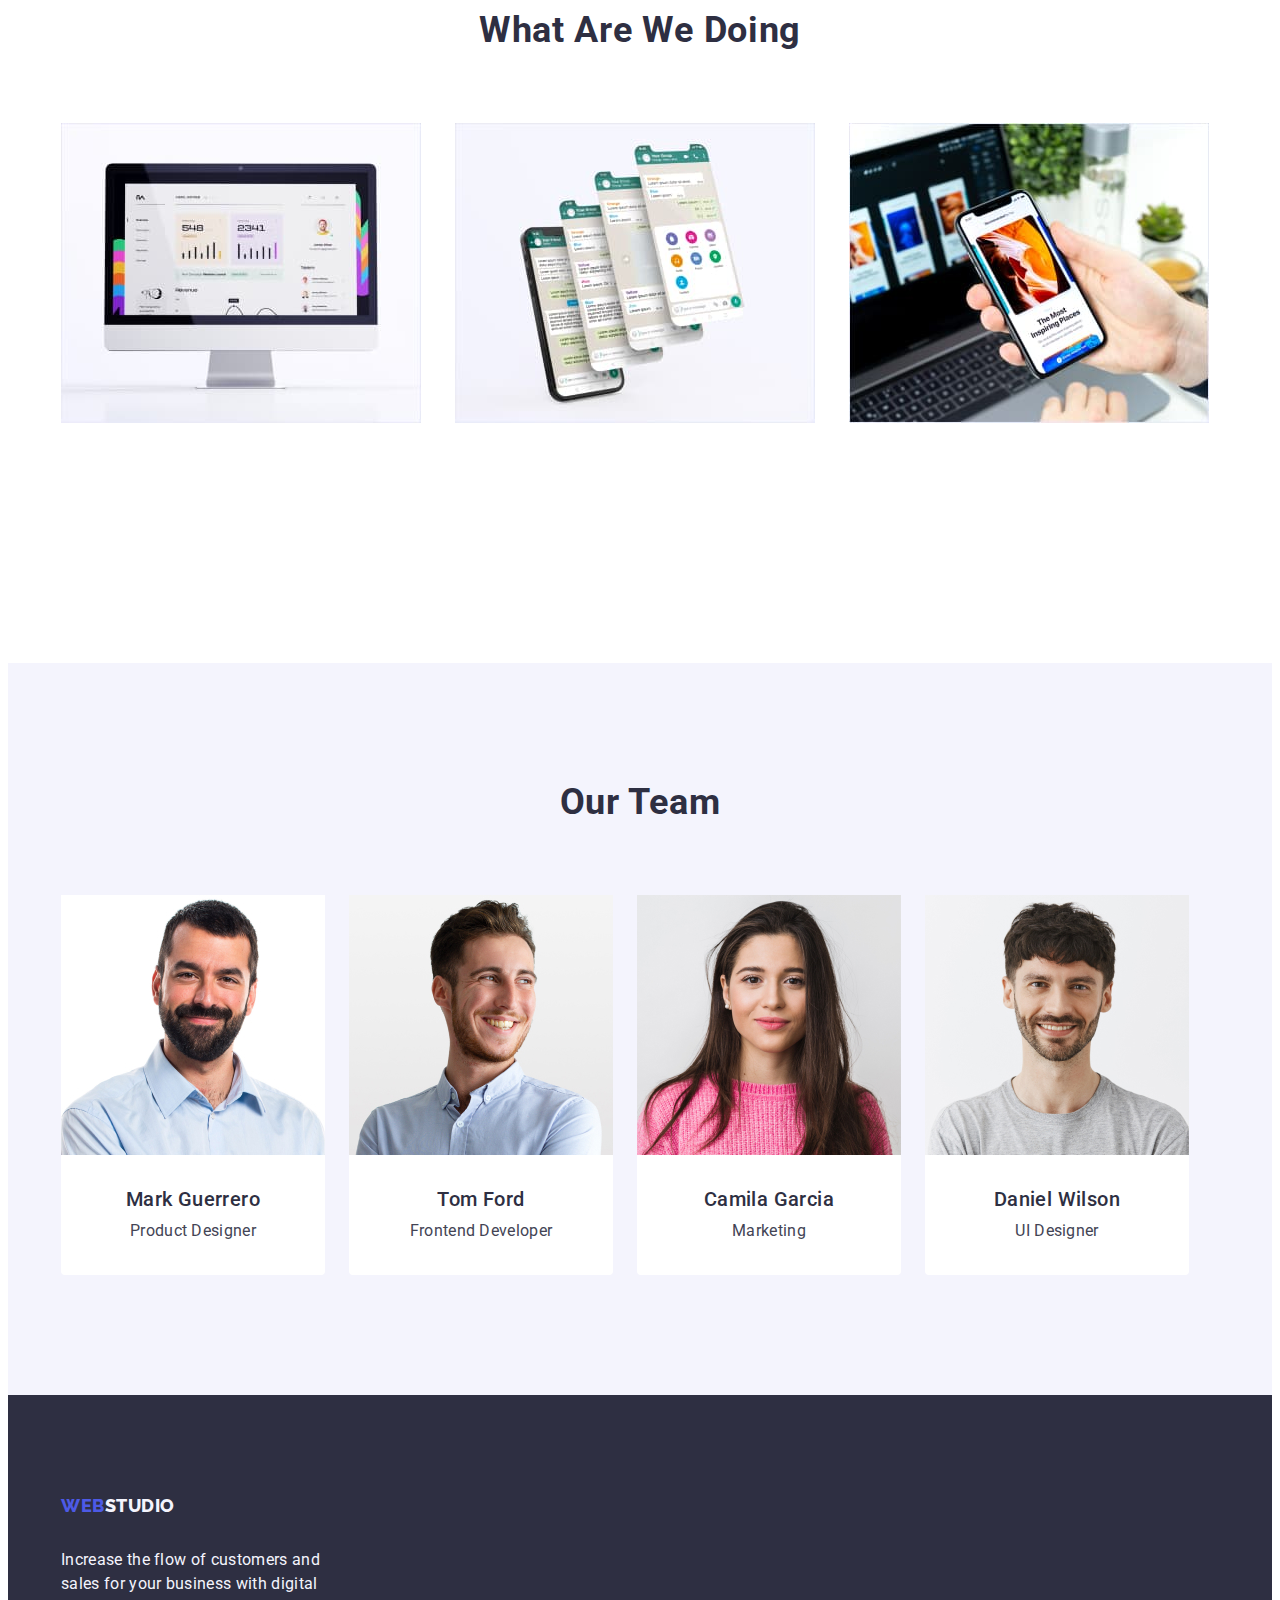
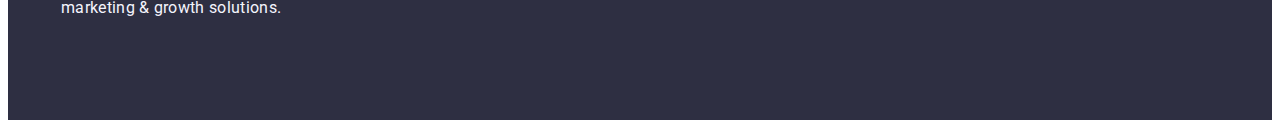
==== commit d10c17fb: "second try" ====
--- a/index.html
+++ b/index.html
@@ -28,28 +28,26 @@
           <a href="./index.html" class="header-logo-link link"
             >Web<span class="header-logo-link link">Studio</span></a
           >
-          <ul class="header-list list">
-            <li>
-              <a href="./index.html" class="header-list-item link">Studio</a>
+          <ul class="header-menu list">
+            <li class="header-menu-item">
+              <a href="./index.html" class="link">Studio</a>
             </li>
-            <li>
-              <a href="./portfolio.html" class="header-list-item link"
-                >Portfolio</a
-              >
+            <li class="header-menu-item">
+              <a href="./portfolio.html" class="link">Portfolio</a>
             </li>
-            <li>
-              <a href="" class="header-list-item link">Contacts</a>
+            <li class="header-menu-item">
+              <a href="" class="link">Contacts</a>
             </li>
           </ul>
         </nav>
         <address class="address list">
-          <ul class="address-list list">
-            <li class="address-item link">
+          <ul class="address-menu list">
+            <li class="address-menu-item link">
               <a href="mailto:info@devstudio.com" class="address-link link"
                 >info@devstudio.com</a
               >
             </li>
-            <li class="address-item">
+            <li class="address-menu-item">
               <a href="tel:+110001111111" class="address-link link"
                 >+11 (000) 111-11-11</a
               >
@@ -65,14 +63,12 @@
           <h1 class="main-header-title">
             Effective Solutions for Your Business
           </h1>
-          <div class="button">
-            <button type="button" class="main-button">Order Service</button>
-          </div>
+          <button type="button" class="main-button">Order Service</button>
         </div>
       </section>
       <section class="solutions section">
         <div class="container solutions-container">
-          <h2 hidden class="solution-title">Text</h2>
+          <h2 class="visually-hidden">Text</h2>
           <ul class="solution-list list">
             <li class="solution-item">
               <h3 class="solution-subtitle">Strategy</h3>
@@ -81,21 +77,21 @@
                 the perfect and creative solution.
               </p>
             </li>
-            <li>
+            <li class="solution-item">
               <h3 class="solution-subtitle">Punctuality</h3>
               <p class="solution-text">
                 Bring the key message to the brand's audience for the best price
                 within the shortest possible time.
               </p>
             </li>
-            <li>
+            <li class="solution-item">
               <h3 class="solution-subtitle">Diligence</h3>
               <p class="solution-text">
                 Research and confirm brands that present the strongest digital
                 growth opportunities and minimize risk.
               </p>
             </li>
-            <li>
+            <li class="solution-item">
               <h3 class="solution-subtitle">Technologies</h3>
               <p class="solution-text">
                 Design practice focused on digital experiences. We bring forth a
@@ -163,15 +159,13 @@
     </main>
     <footer class="footer">
       <div class="container">
-        <div class="footer-content">
-          <a href="./index.html" class="footer-logo link"
-            >Web<span class="footer-logo">Studio</span></a
-          >
-          <p class="footer-text">
-            Increase the flow of customers and sales for your business with
-            digital marketing & growth solutions.
-          </p>
-        </div>
+        <a href="./index.html" class="footer-logo link"
+          >Web<span class="footer-logo link">Studio</span></a
+        >
+        <p class="footer-text">
+          Increase the flow of customers and sales for your business with
+          digital marketing & growth solutions.
+        </p>
       </div>
     </footer>
   </body>
--- a/css/styles.css
+++ b/css/styles.css
@@ -5,6 +5,7 @@
   --accent-color: #4d5ae5;
   --accent-color-button: #404bbf;
   --background-beige: #f4f4fd;
+  --button-border-color: #e7e9fc;
 }
 
 body {
@@ -23,13 +24,15 @@
 
 .container {
   width: 1158px;
-  padding-left: 15px;
-  padding-right: 15px;
   margin: 0 auto;
-  outline: 2px solid red;
+  /* outline: 2px solid red; */
 }
 .section {
   margin-bottom: 120px;
+}
+
+img {
+  display: block;
 }
 
 h1,
@@ -49,30 +52,31 @@
 
 /*---------------------HEADER---------------------*/
 .header {
+  border-bottom: 1px solid #e7e9fc;
+}
+
+.header-container {
+  padding-left: 15px;
+  padding-right: 15px;
+  display: flex;
+}
+
+.header-navigation {
+  display: flex;
+  align-items: center;
+}
+
+.header-menu-item {
+  font-weight: 500;
+  font-size: 16px;
+  line-height: 1.5;
+  letter-spacing: 0.02em;
+  color: var(--title-main-color);
   padding-top: 24px;
   padding-bottom: 24px;
 }
 
-.header-container {
-  padding-right: 0;
-  padding-left: 0;
-  display: flex;
-  align-items: center;
-}
-
-.header-navigation {
-  display: flex;
-}
-
-.header-list-item {
-  font-weight: 500;
-  font-size: 16px;
-  line-height: 1.5;
-  letter-spacing: 0.02em;
-  color: var(--title-main-color);
-}
-
-.header-list {
+.header-menu {
   display: flex;
   gap: 40px;
 }
@@ -91,6 +95,8 @@
   text-transform: uppercase;
   color: var(--accent-color);
   margin-right: 76px;
+  padding-top: 24px;
+  padding-bottom: 24px;
 }
 
 .header-logo-link span {
@@ -103,12 +109,14 @@
   margin-left: auto;
 }
 
-.address-list {
+.address-menu {
   display: flex;
   gap: 40px;
 }
 
-.address-item {
+.address-menu-item {
+  padding-top: 24px;
+  padding-bottom: 24px;
 }
 
 .address-link {
@@ -127,6 +135,8 @@
 /*---------------------MAIN HEADER---------------------*/
 .main-header {
   background-color: var(--title-main-color);
+  padding-top: 188px;
+  padding-bottom: 188px;
 }
 
 .main-container {
@@ -158,7 +168,8 @@
   display: block;
   margin-left: auto;
   margin-right: auto;
-  padding: 16px 32px;
+  min-width: 169px
+  padding: 16px 32 px;
   border: none;
   box-shadow: 0px 4px 4px rgba(0, 0, 0, 0.15);
   border-radius: 4px;
@@ -171,13 +182,16 @@
 
 /*---------------------SOLUTIONS---------------------*/
 
-.solution-title {
+.solutions {
+  padding: 120px 0;
+}
+/* .solution-title {
   font-weight: 700;
   font-size: 56px;
   line-height: 1.07;
   letter-spacing: 0.02em;
   color: var(--title-main-color);
-}
+} */
 
 .visually-hidden {
   position: absolute;
@@ -222,6 +236,7 @@
 
 /*---------------------DOING---------------------*/
 .doing {
+  padding-bottom: 120px;
 }
 
 .doing-container {
@@ -250,11 +265,12 @@
 /*---------------------TEAM---------------------*/
 .team {
   background-color: var(--background-beige);
+  padding: 120px 0;
 }
 .team-list-item {
   background-color: var(--background-white);
   width: 264px;
-  margin-bottom: 120px;
+  border-radius: 0px 0px 4px 4px;
 }
 
 .team-list {
@@ -270,8 +286,7 @@
   text-transform: capitalize;
   color: var(--title-main-color);
   text-align: center;
-  padding-top: 120px;
-  padding-bottom: 72px;
+  margin-bottom: 72px; 
 }
 
 .team-subtitle {
@@ -280,7 +295,7 @@
   line-height: 1.2;
   letter-spacing: 0.02em;
   color: var(--title-main-color);
-  margin-bottom: 16px;
+  margin-bottom: 8px;
 }
 
 .team-content {
@@ -309,7 +324,7 @@
   color: var(--accent-color);
   text-decoration: none;
   display: inline-block;
-  padding-bottom: 16px;
+  margin-bottom: 16px;
 }
 .footer-logo span {
   color: var(--background-beige);
@@ -325,15 +340,19 @@
 
 /*---------------------PORTFOLIO---------------------*/
 .portfolio {
-  display: flex;
-}
+ padding-top: 96px; 
+ padding-bottom: 120px; 
+}
+
+.portfolio-container {
+  display: flex;
+}
+
 .button-list {
   display: flex;
-  flex-wrap: wrap;
-  justify-content: center;
+  justify-content: center; 
   gap: 24px;
-  padding-top: 96px;
-  padding-bottom: 72px;
+  margin-bottom: 72px;
 }
 
 .portfolio-button {
@@ -345,10 +364,9 @@
   letter-spacing: 0.04em;
   color: var(--accent-color);
   cursor: pointer;
+  border: 1px solid var(--button-border-color);
   background-color: var(--background-beige);
   padding: 12px 24px;
-  box-shadow: 0px 3px 1px rgba(0, 0, 0, 0.1), 0px 2px 1px rgba(0, 0, 0, 0.08),
-    0px 2px 2px rgba(0, 0, 0, 0.12);
   border-radius: 4px;
 }
 
@@ -356,6 +374,7 @@
 .portfolio-button:focus {
   color: var(--background-white);
   background-color: var(--accent-color-button);
+  border: 1px solid transparent;
 }
 
 .portfolio-title-link:hover,
@@ -363,17 +382,17 @@
   color: var(--accent-color-button);
 }
 
-.portfolio-list {
+.portfolio-menu {
   display: flex;
   flex-wrap: wrap;
   row-gap: 48px;
-  column-gap: 32px;
+  column-gap: 24px;
 }
 
 .portfolio-content {
   max-width: 360px;
-  border: 1px solid #e7e9fc;
-  width: calc ((100% - 48px) / 3);
+  border: 1px solid var(--button-border-color);
+  width: calc((100% - 48px) / 3);
   gap: 24px;
 }
 
@@ -383,14 +402,20 @@
   line-height: 1.2;
   letter-spacing: 0.02em;
   color: var(--title-main-color);
-  padding-top: 32px;
-  padding-left: 16px;
+ 
 }
 .portfolio-text {
   font-size: 16px;
   line-height: 1.5;
   letter-spacing: 0.02em;
   color: var(--main-text-color);
-  padding-left: 16px;
-  padding-bottom: 32px;
-}
+ 
+}
+
+.portfolio-text-container{
+  padding: 32px 16px;
+  border: 1px solid var(--button-border-color);
+  border-top: none; 
+  margin-bottom: 8px;
+
+}
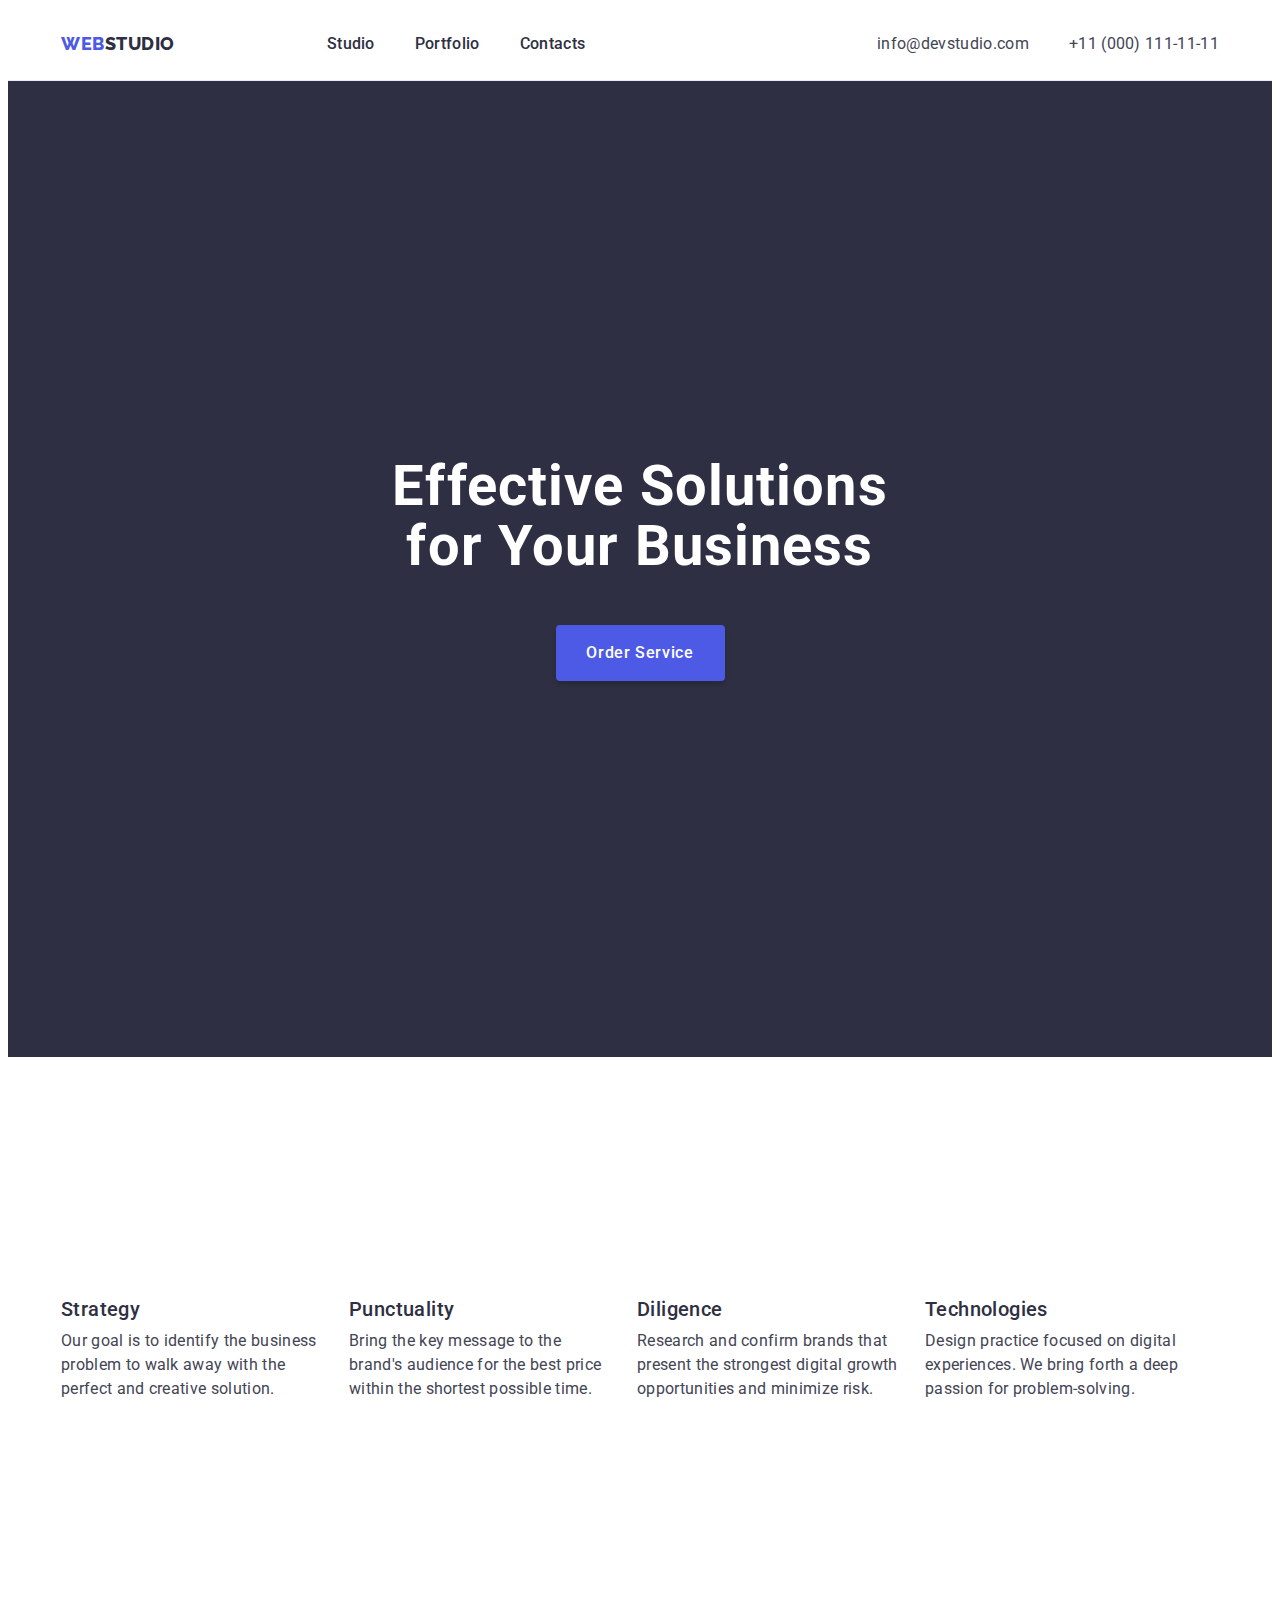
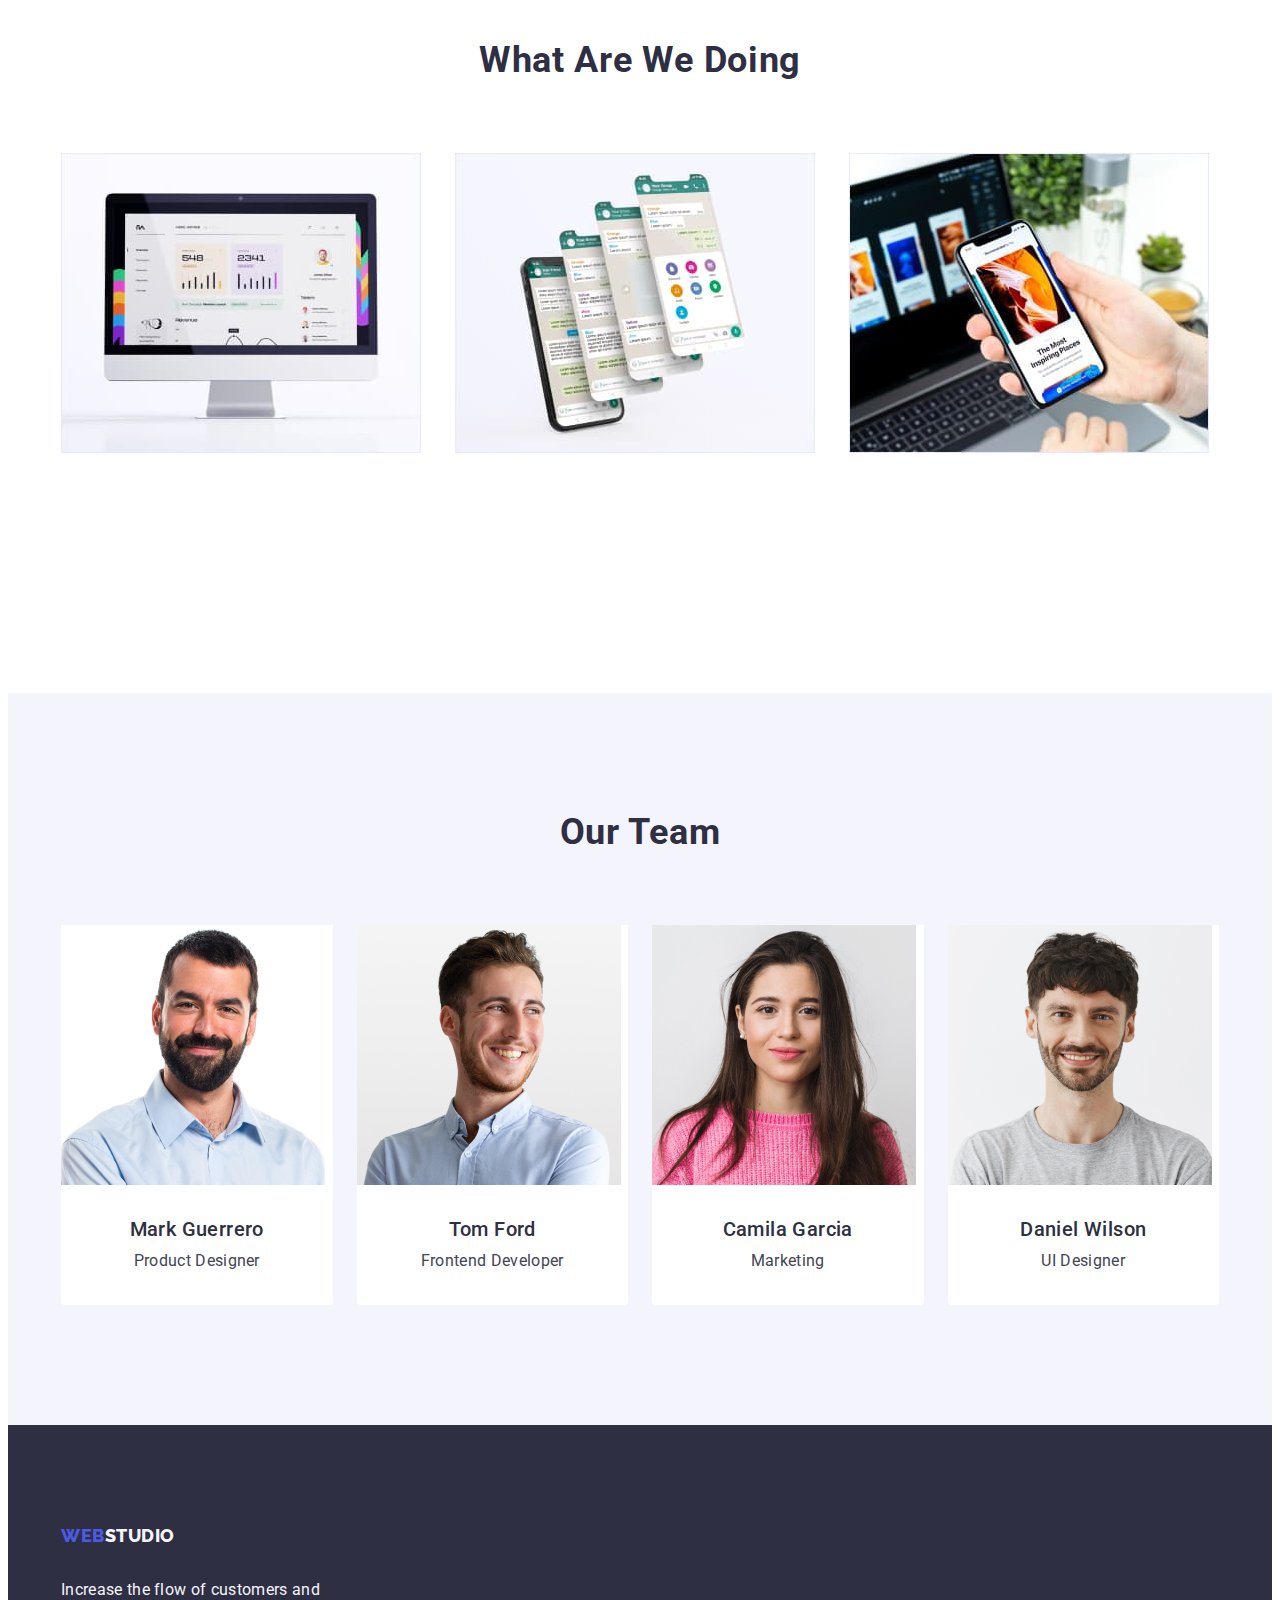
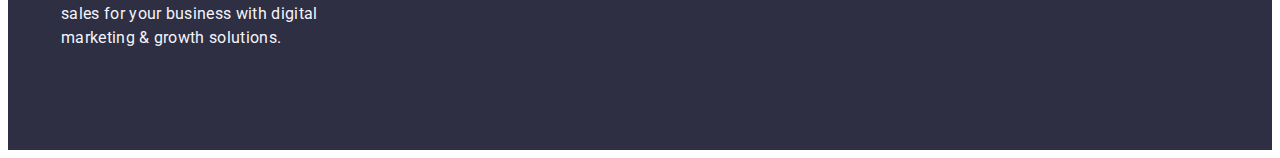
==== commit 28383837: "4.0" ====
--- a/index.html
+++ b/index.html
@@ -29,14 +29,16 @@
             >Web<span class="header-logo-link link">Studio</span></a
           >
           <ul class="header-menu list">
-            <li class="header-menu-item">
-              <a href="./index.html" class="link">Studio</a>
+            <li>
+              <a href="./index.html" class="header-menu-item link">Studio</a>
             </li>
-            <li class="header-menu-item">
-              <a href="./portfolio.html" class="link">Portfolio</a>
+            <li>
+              <a href="./portfolio.html" class="header-menu-item link"
+                >Portfolio</a
+              >
             </li>
-            <li class="header-menu-item">
-              <a href="" class="link">Contacts</a>
+            <li>
+              <a href="" class="header-menu-item link">Contacts</a>
             </li>
           </ul>
         </nav>
--- a/css/styles.css
+++ b/css/styles.css
@@ -72,8 +72,7 @@
   line-height: 1.5;
   letter-spacing: 0.02em;
   color: var(--title-main-color);
-  padding-top: 24px;
-  padding-bottom: 24px;
+  padding: 24px 0;
 }
 
 .header-menu {
@@ -95,8 +94,6 @@
   text-transform: uppercase;
   color: var(--accent-color);
   margin-right: 76px;
-  padding-top: 24px;
-  padding-bottom: 24px;
 }
 
 .header-logo-link span {
@@ -115,8 +112,7 @@
 }
 
 .address-menu-item {
-  padding-top: 24px;
-  padding-bottom: 24px;
+  padding: 24px 0;
 }
 
 .address-link {
@@ -168,8 +164,8 @@
   display: block;
   margin-left: auto;
   margin-right: auto;
-  min-width: 169px
-  padding: 16px 32 px;
+  min-width: 169px;
+  height: 56px;
   border: none;
   box-shadow: 0px 4px 4px rgba(0, 0, 0, 0.15);
   border-radius: 4px;
@@ -271,6 +267,7 @@
   background-color: var(--background-white);
   width: 264px;
   border-radius: 0px 0px 4px 4px;
+  width: calc((100% - 72px) / 4);
 }
 
 .team-list {
@@ -286,7 +283,7 @@
   text-transform: capitalize;
   color: var(--title-main-color);
   text-align: center;
-  margin-bottom: 72px; 
+  margin-bottom: 72px;
 }
 
 .team-subtitle {
@@ -340,17 +337,16 @@
 
 /*---------------------PORTFOLIO---------------------*/
 .portfolio {
- padding-top: 96px; 
- padding-bottom: 120px; 
+  padding-top: 96px;
+  padding-bottom: 120px;
 }
 
 .portfolio-container {
-  display: flex;
 }
 
 .button-list {
   display: flex;
-  justify-content: center; 
+  justify-content: center;
   gap: 24px;
   margin-bottom: 72px;
 }
@@ -390,7 +386,7 @@
 }
 
 .portfolio-content {
-  max-width: 360px;
+  /* max-width: 360px; */
   border: 1px solid var(--button-border-color);
   width: calc((100% - 48px) / 3);
   gap: 24px;
@@ -402,20 +398,17 @@
   line-height: 1.2;
   letter-spacing: 0.02em;
   color: var(--title-main-color);
- 
+  margin-bottom: 8px;
 }
 .portfolio-text {
   font-size: 16px;
   line-height: 1.5;
   letter-spacing: 0.02em;
   color: var(--main-text-color);
- 
-}
-
-.portfolio-text-container{
+}
+
+.portfolio-text-container {
   padding: 32px 16px;
+  border-top: none;
   border: 1px solid var(--button-border-color);
-  border-top: none; 
-  margin-bottom: 8px;
-
-}
+}
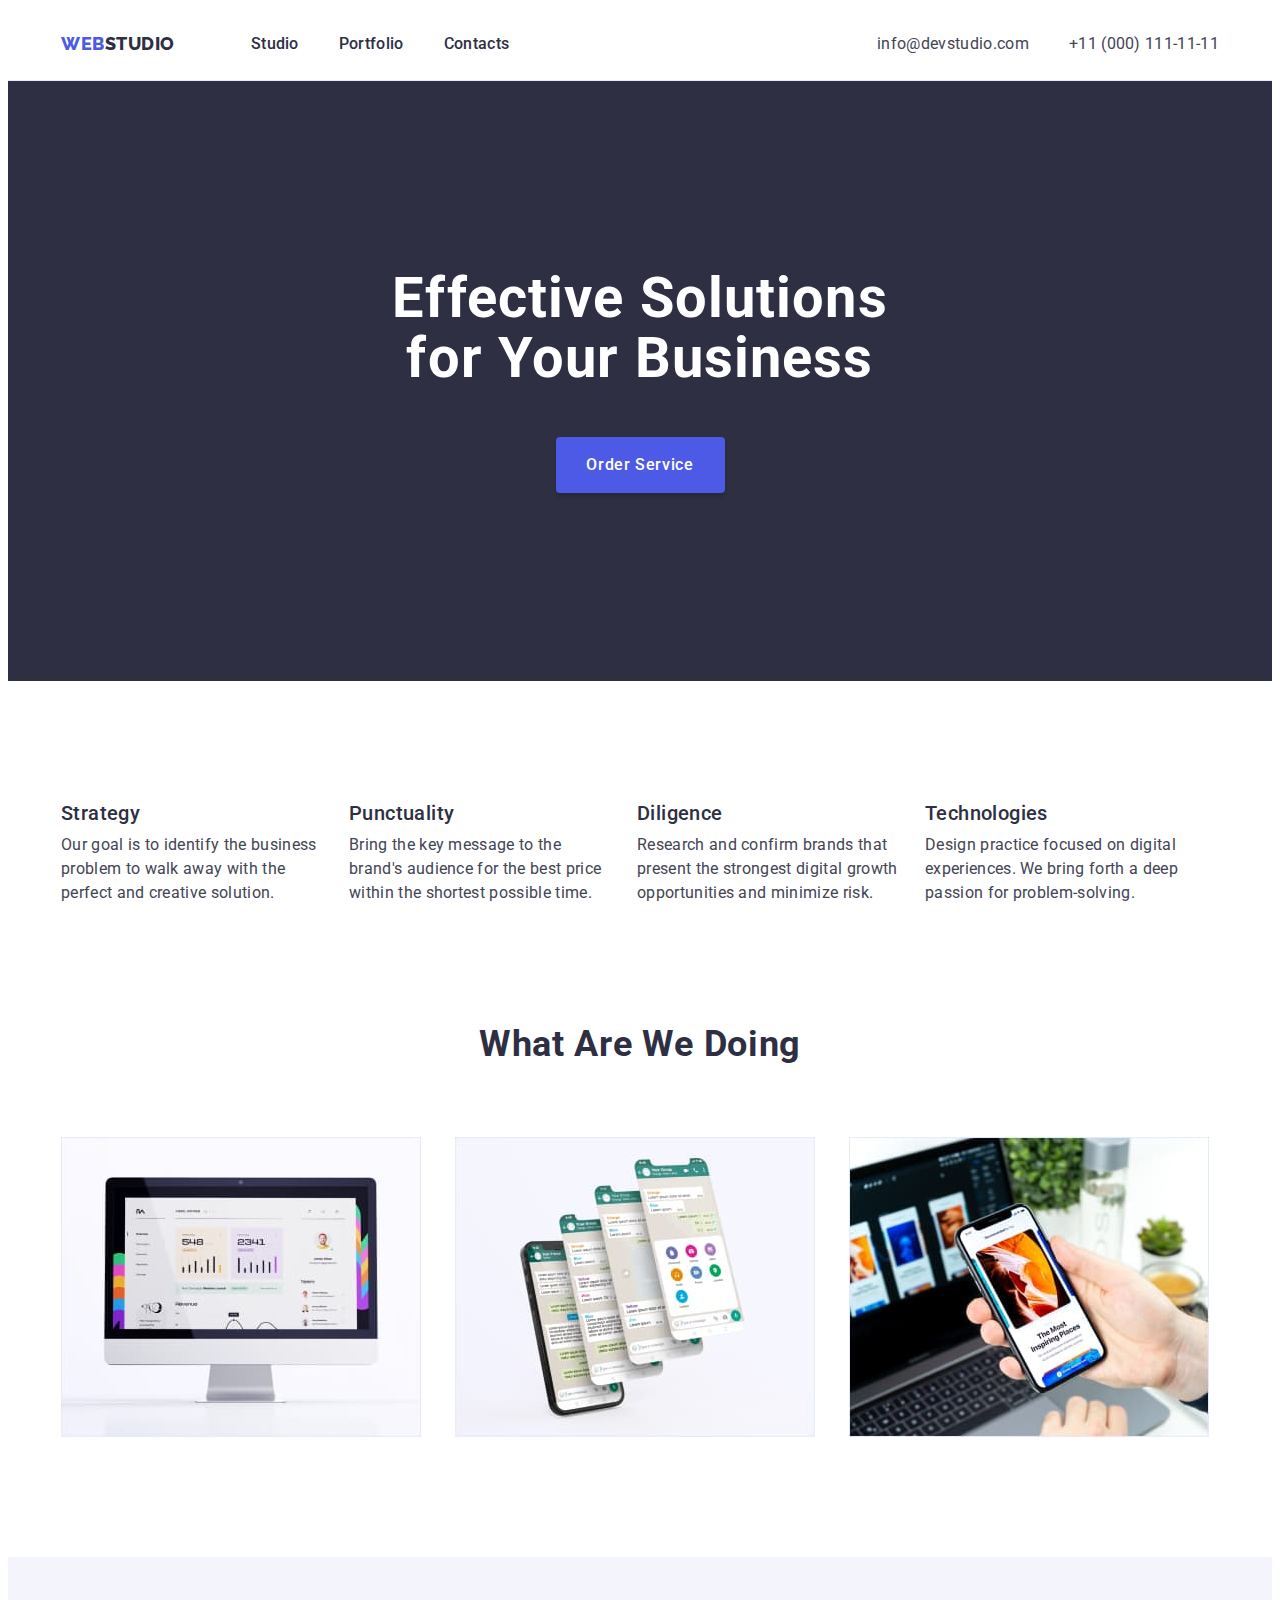
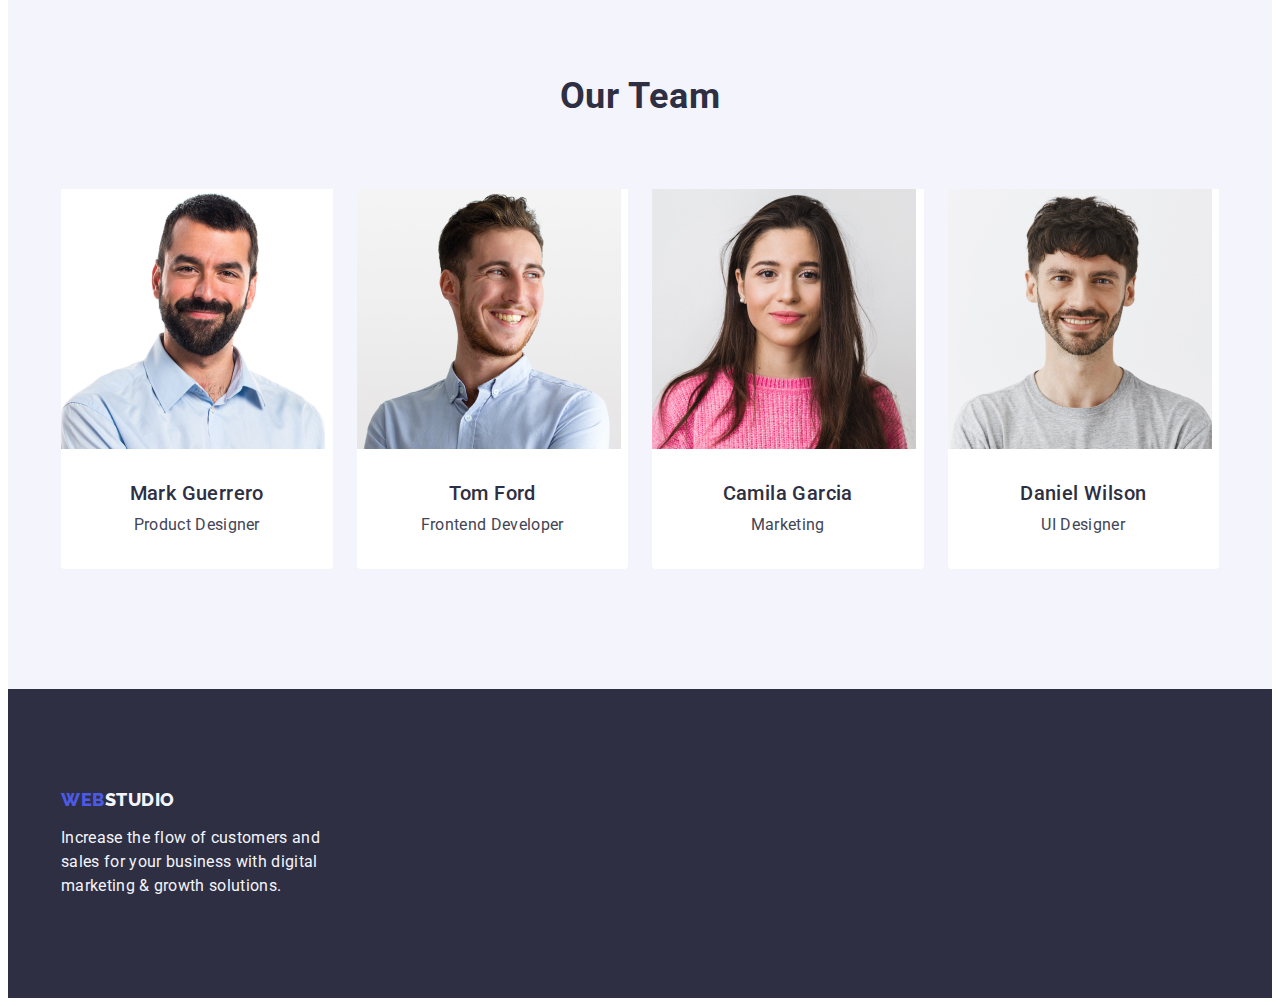
==== commit 118828cc: "after mentor's checking update" ====
--- a/index.html
+++ b/index.html
@@ -26,7 +26,7 @@
       <div class="container header-container">
         <nav class="header-navigation list">
           <a href="./index.html" class="header-logo-link link"
-            >Web<span class="header-logo-link link">Studio</span></a
+            >Web<span>Studio</span></a
           >
           <ul class="header-menu list">
             <li>
@@ -162,7 +162,7 @@
     <footer class="footer">
       <div class="container">
         <a href="./index.html" class="footer-logo link"
-          >Web<span class="footer-logo link">Studio</span></a
+          >Web<span>Studio</span></a
         >
         <p class="footer-text">
           Increase the flow of customers and sales for your business with
--- a/css/styles.css
+++ b/css/styles.css
@@ -23,12 +23,14 @@
 }
 
 .container {
+  padding-left: 15px;
+  padding-right: 15px;
   width: 1158px;
   margin: 0 auto;
   /* outline: 2px solid red; */
 }
 .section {
-  margin-bottom: 120px;
+  /* margin-bottom: 120px; */
 }
 
 img {
@@ -56,8 +58,8 @@
 }
 
 .header-container {
-  padding-left: 15px;
-  padding-right: 15px;
+  /* padding-left: 15px;
+  padding-right: 15px; */
   display: flex;
 }
 
@@ -136,8 +138,8 @@
 }
 
 .main-container {
-  padding-top: 188px;
-  padding-bottom: 188px;
+  /* padding-top: 188px;
+  padding-bottom: 188px; */
 }
 .main-header-title {
   font-weight: 700;
@@ -312,7 +314,6 @@
 }
 .footer-logo {
   font-family: "Raleway", sans-serif;
-  font-style: normal;
   font-weight: 800;
   font-size: 18px;
   line-height: 1.17;
@@ -386,8 +387,6 @@
 }
 
 .portfolio-content {
-  /* max-width: 360px; */
-  border: 1px solid var(--button-border-color);
   width: calc((100% - 48px) / 3);
   gap: 24px;
 }
@@ -409,6 +408,6 @@
 
 .portfolio-text-container {
   padding: 32px 16px;
+  border: 1px solid var(--button-border-color);
   border-top: none;
-  border: 1px solid var(--button-border-color);
-}
+}
